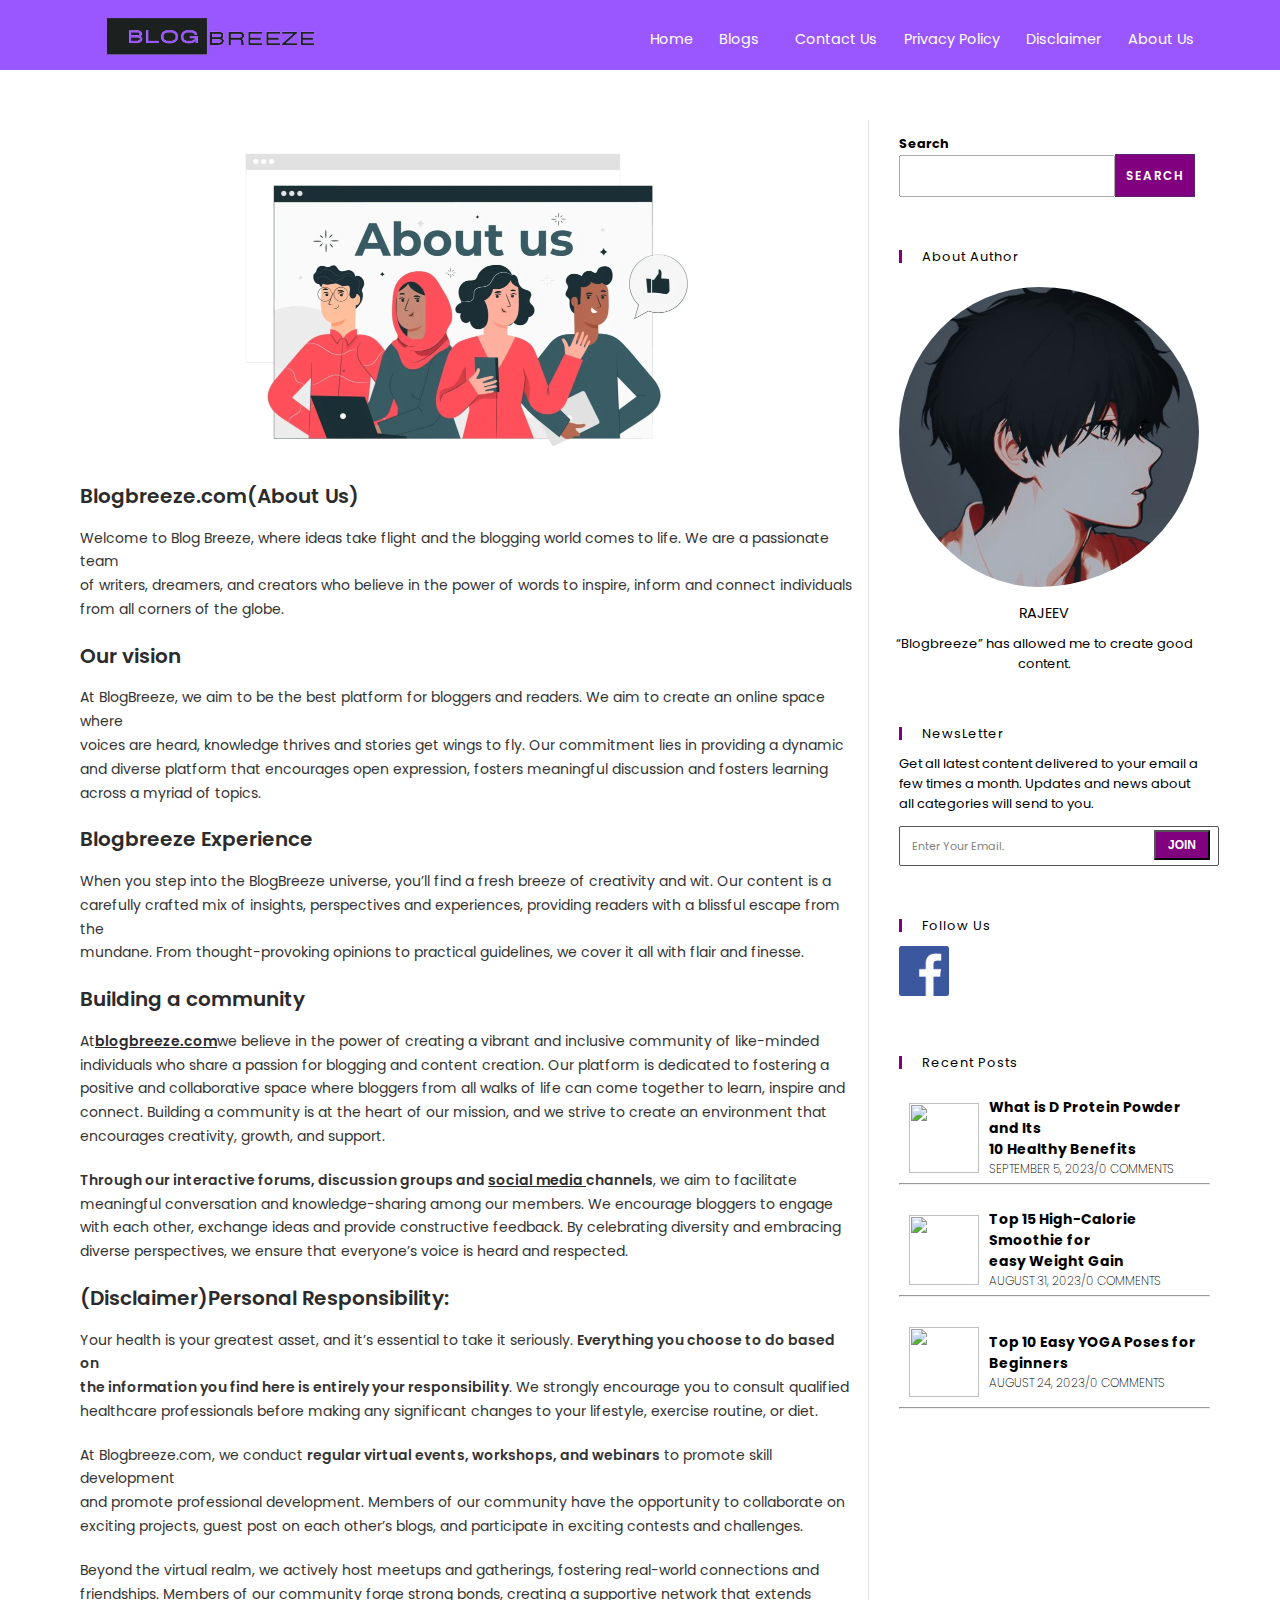
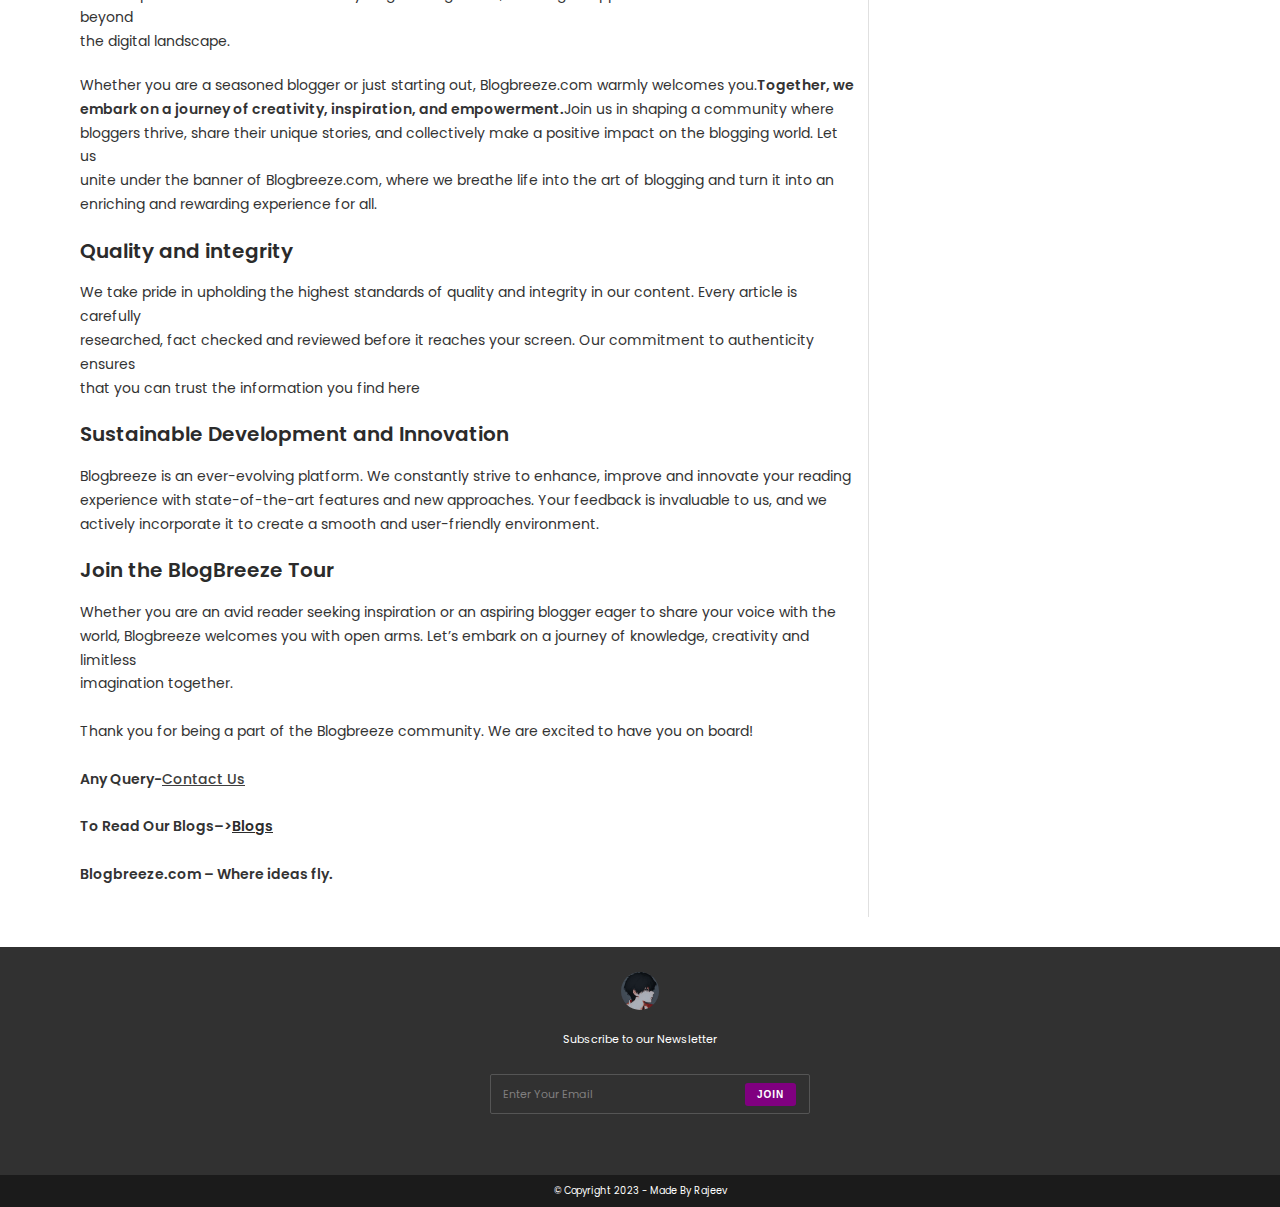
==== aboutUs.html @ b955d86d "Add files via upload" ====
<!DOCTYPE html>
<html lang="en">
<head>
    <meta charset="UTF-8">
    <meta name="viewport" content="width=device-width, initial-scale=1.0">
    <title>About Us</title>
    <link rel="preconnect" href="https://fonts.googleapis.com">
    <link rel="preconnect" href="https://fonts.gstatic.com" crossorigin>
    <link href="https://fonts.googleapis.com/css2?family=Poppins:wght@100;200;300;400;500;600;700;800;900&display=swap"
        rel="stylesheet">

    <link rel="icon" href="https://blogbreeze.com/wp-content/uploads/2023/07/cropped-android-chrome-512x512-1-32x32.png" />


    <link rel="stylesheet" href="css/sidebar.css">
    <link rel="stylesheet" href="css/header-footer.css">
    <link rel="stylesheet" href="css/privacy.css">
    <link rel="stylesheet" href="css/aboutUs.css">
</head>
<body>
    <!--Header-->
    <header>
        <div class="logo-div">
            <a href="#"><img class="logo" src="images/logo.png" alt=""></a>
        </div>
        <div class="links-div">
            <div><a href="home.html">Home</a></div>
            <div class="dropdown"><a href="blogs.html">Blogs<ion-icon name="chevron-down-outline"></ion-icon></a>
                <div class="dropdown-content">
                    <div class="divider"></div>
                    <a href="#">Healthy Diet</a>
                    <a href="#">Healthy Tips</a>
                    <a href="#">Healthy Insights</a>
                </div>
            </div>
            <div><a href="contact.html">Contact Us</a></div>
            <div><a href="privacyPolicy.html">Privacy Policy</a></div>
            <div><a href="disclaimer.html">Disclaimer</a></div>
            <div><a href="aboutUs.html">About Us</a></div>
            <div class="search">
                <ion-icon name="search-outline"></ion-icon>
            </div>
        </div>
    </header>
    <!--Privacy Policy-->
<div class="container">
    <div class="main">
        
        <div class="image">
            <img class="imageAbout" src="images/aboutUs.webp">
        </div>

       
        <h1 class="aboutHead">Blogbreeze.com(About Us)</h1>
        <p class="paragraphs">
            Welcome to Blog Breeze, where ideas take flight and the blogging world comes to life. We are a passionate team<br>of writers, dreamers, and creators who believe in the power of words to inspire, inform and connect individuals<br>from all corners of the globe.
        </p>


        <h1 class="aboutHead">Our vision</h1>
        <p class="paragraphs">
            At BlogBreeze, we aim to be the best platform for bloggers and readers. We aim to create an online space where<br> voices are heard, knowledge thrives and stories get wings to fly. Our commitment lies in providing a dynamic<br>and diverse platform that encourages open expression, fosters meaningful discussion and fosters learning<br>across a myriad of topics.
        </p>
        
        <h1 class="aboutHead">Blogbreeze Experience</h1>
        <p class="paragraphs">
            When you step into the BlogBreeze universe, you’ll find a fresh breeze of creativity and wit. Our content is a<br>carefully crafted mix of insights, perspectives and experiences, providing readers with a blissful escape from the<br>mundane. From thought-provoking opinions to practical guidelines, we cover it all with flair and finesse.
        </p>

        <h1 class="aboutHead">Building a community</h1>
        <p class="paragraphs">
            At<a href="home.html"style="color:#2B2B2B;font-family:'Poppins',sans-serif;font-weight: 600;">blogbreeze.com</a>we believe in the power of creating a vibrant and inclusive community of like-minded<br>individuals who share a passion for blogging and content creation. Our platform is dedicated to fostering a<br> positive and collaborative space where bloggers from all walks of life can come together to learn, inspire and<br> connect. Building a community is at the heart of our mission, and we strive to create an environment that<br>encourages creativity, growth, and support.
        </p>

        <p class="paragraphs">
            <span style="font-weight: 600;">Through our interactive forums, discussion groups and <a href="https://en.wikipedia.org/wiki/Social_network"style="color:#2B2B2B;font-family:'Poppins',sans-serif;font-weight: 600;">social media </a>channels</span>, we aim to facilitate meaningful conversation and knowledge-sharing among our members. We encourage bloggers to engage with each other, exchange ideas and provide constructive feedback. By celebrating diversity and embracing diverse perspectives, we ensure that everyone’s voice is heard and respected.
        </p>



        <h1 class="aboutHead">(Disclaimer)Personal Responsibility:</h1>
        <p class="paragraphs">
            Your health is your greatest asset, and it’s essential to take it seriously. <span style="font-weight: 600;">Everything you choose to do based on</span><br><span style="font-weight: 600;"> the information you find here is entirely your responsibility</span>. We strongly encourage you to consult qualified <br> healthcare professionals before making any significant changes to your lifestyle, exercise routine, or diet.
        </p>

        <p class="paragraphs">
            At Blogbreeze.com, we conduct <span style="font-weight: 600;">regular virtual events, workshops, and webinars</span> to promote skill development<br>and promote professional development. Members of our community have the opportunity to collaborate on<br>exciting projects, guest post on each other’s blogs, and participate in exciting contests and challenges.
        </p>

        <p class="paragraphs">
            Beyond the virtual realm, we actively host meetups and gatherings, fostering real-world connections and<br>friendships. Members of our community forge strong bonds, creating a supportive network that extends beyond<br>the digital landscape.
        </p>

        <p class="paragraphs">
            Whether you are a seasoned blogger or just starting out, Blogbreeze.com warmly welcomes you.<span style="font-weight: 600;">Together, we</span><br><span style="font-weight: 600;">embark on a journey of creativity, inspiration, and empowerment.</span>Join us in shaping a community where<br>bloggers thrive, share their unique stories, and collectively make a positive impact on the blogging world. Let us<br>unite under the banner of Blogbreeze.com, where we breathe life into the art of blogging and turn it into an<br>enriching and rewarding experience for all.
        </p>    

        <h1 class="aboutHead">Quality and integrity</h1>
        <p class="paragraphs">
            We take pride in upholding the highest standards of quality and integrity in our content. Every article is carefully<br>researched, fact checked and reviewed before it reaches your screen. Our commitment to authenticity ensures<br> that you can trust the information you find here
        </p>

        <h1 class="aboutHead">Sustainable Development and Innovation</h1>
        <p class="paragraphs">
            Blogbreeze is an ever-evolving platform. We constantly strive to enhance, improve and innovate your reading<br>experience with state-of-the-art features and new approaches. Your feedback is invaluable to us, and we<br>actively incorporate it to create a smooth and user-friendly environment.
        </p>

        <h1 class="aboutHead">Join the BlogBreeze Tour</h1>
        <p class="paragraphs">
            Whether you are an avid reader seeking inspiration or an aspiring blogger eager to share your voice with the<br> world, Blogbreeze welcomes you with open arms. Let’s embark on a journey of knowledge, creativity and limitless<br>imagination together.<br><br>Thank you for being a part of the Blogbreeze community. We are excited to have you on board!
            <br><br><span style="font-weight: 600;">Any Query-</span><a href="contact.html" style="color:rgb(62, 62, 62);font-family:'Poppins',sans-serif;font-weight: 500;">Contact Us</a>
            <br><br><span style="font-weight: 600;">To Read Our Blogs–></span><a href="blog.html" style="color:#2B2B2B;font-family:'Poppins',sans-serif;font-weight: 600;">Blogs</a><br><br>
            <span style="font-weight: 600;">Blogbreeze.com – Where ideas fly.</span>
        </p>

    </div>



<!--SideBar-->

    <div class="wholeSidebar">
        <div class="divider"></div> 
        <!--Searchbar-->
        <div class="sideBar">
            
            <div class="inputContainer">

                <!--Search Label-->
                <label class="labelSearch">Search</label><br>
                <!--Search box-->
                <input class="inputSearch" type="text"><a class="linkSearch" href="#">Search</a>

            </div>

        </div>

        <!--about Author heading-->
        <div class="aboutAuthor">
            <div class="vertical"></div>
            <h1 class="aboutHeading">About Author</h1>
        </div>

        <!--sidebarImage-->
        <div class="sidebarImage">
            <img class="rajeevImage" src="images/profile-pic.jpg">
        </div>

        <!--Rajeev content below image(heading and subtitle)-->
       <div class="aboutRajeev">

            <h1 class="Rajeev">Rajeev</h1>
            <div class="innerhead"><p>“Blogbreeze” has allowed me to create good <br>content.</p></div>

       </div>

       <!--newsletter heading-->
        <div class="aboutAuthor">
            <div class="vertical"></div>
            <h1 class="aboutHeading">NewsLetter</h1>

        </div>

        <!--newsletter content-->
        <div class="newsletter">
            <p>Get all latest content delivered to your email a<br>few times a month. Updates and news about<br>all categories will send to you.</p>

        </div>

        <!--email box and join button-->
        <div class="email-box">
            <div class="input-wrapper">
                <input type="text" placeholder="Enter Your Email.">
                <button class="btn1">Join</button>
            </div>

        </div>

        <!-- Follow us heading -->
        <div class="aboutAuthor">
            <div class="vertical"></div>
            <h1 class="aboutHeading">Follow Us</h1>
        </div>

        <!--image facebook-->
        <img class="facebook" src="images/facebook.png">


        <!--Recent Posts heading-->
        <div class="aboutAuthor">
            <div class="vertical"></div>
            <h1 class="aboutHeading">Recent Posts</h1>
        </div>
        
        <!--div 1 : Recent post 1-->
        <div class="blogContainer">
            <div class="imgHead">
                <img class="thumbnail" src="https://blogbreeze.com/wp-content/uploads/2023/09/D-Protin-150x150.webp">
                <div class="text"><h1 class="blog_Head">What is D Protein Powder and Its <br> 10 Healthy Benefits</h1><h1 class="blog_subtitle">SEPTEMBER 5, 2023/0 COMMENTS</h1></div>
            </div>
            <hr>
        </div>

        <!--div 2 : Recent post 2-->
        <div class="blogContainer">
            <div class="imgHead">
                <img class="thumbnail" src="https://blogbreeze.com/wp-content/uploads/2023/08/Top-10-High-Calorie-150x150.webp">
                <div class="text"><h1 class="blog_Head">Top 15 High-Calorie Smoothie for<br> easy Weight Gain</h1><h1 class="blog_subtitle">AUGUST 31, 2023/0 COMMENTS</h1></div>
            </div>
            <hr>
        </div>

        <!--div 3 : Recent post 3-->
        <div class="blogContainer">
            <div class="imgHead">
                <img class="thumbnail" src="https://blogbreeze.com/wp-content/uploads/2023/08/Top-10-150x150.webp">
                <div class="text"><h1 class="blog_Head">Top 10 Easy YOGA Poses for <br> Beginners</h1><h1 class="blog_subtitle">AUGUST 24, 2023/0 COMMENTS</h1></div>
            </div>
            <hr>
        </div>
    </div>
    
</div>

<!--Footer-->
    <footer>
        <div class="top">
            <div class="image"><img src="images/profile-pic.jpg" alt=""></div>
            <div class="text">Subscribe to our Newsletter</div>
            <div class="email-box"><input type="text" placeholder="Enter Your Email"><button class="btn">JOIN</button></div>
            <div class="logo"><ion-icon name="logo-facebook"></ion-icon></div>
        </div>
        <div class="bottom">&copy; Copyright 2023 - Made By Rajeev</div>
    </footer>

    <script type="module" src="https://unpkg.com/ionicons@7.1.0/dist/ionicons/ionicons.esm.js"></script>
    <script nomodule src="https://unpkg.com/ionicons@7.1.0/dist/ionicons/ionicons.js"></script>
</body>
</html>
---- css/sidebar.css ----
/*****Sidebar*****/

.wholeSidebar{
    position: relative;
    float: right;
    margin-right: 0px;
    margin-top: 0px;
    padding-top:10px;
    padding-left:0.9rem;
    
  
}

/*vertical bar*/

.divider {
    border-left: 1px solid rgb(204, 204, 204,0.6);
    height:100%;
    position: absolute;
    left: 0.9%;
    
  }

/*Search Bar*/
.inputContainer{
    padding-top:10px;
    padding-left:20px;
    
}
.labelSearch{
    font-size: 0.8rem;
    font-weight: 700;
    
 }
.inputSearch{
    height: 1.6rem;
    opacity: 0.6;
    padding: 6px 10px ;
    width: 12rem;

    
    align-items: center;
 }
 .linkSearch{
    text-decoration: none;
    border: #5d2172 solid 1px;
    padding: 12px 10px;
    background-color: purple;
    color: white;
    font-size: 12px;
    text-transform: uppercase;
    font-weight: 600;
    letter-spacing: .1em;
}
/*flex aboutAuthor = all headings and vertical for purple border*/
.aboutAuthor {
    margin-top: 40px;
    display: flex;
    align-items: center;
    padding: 10px 0px 10px 20px;
  
}
.vertical {
    border-left: 3px solid purple;
    height: 0.8rem;
}
.aboutHeading{
    margin: 0px;
    font-size: 0.81rem;
    padding-left: 20px;
    font-weight: 400;
    letter-spacing: 1px;
}

/*sidebarImage*/
.rajeevImage{
    height: auto;
    vertical-align: middle;
    max-width: 100%;
    border-radius: 50%;
    height: 300px;
    width: 300px;
    padding-top: 10px;
    padding-left:20px;
    
}

/*Rajeev content below image(heading and subtitle)*/
.Rajeev{
    font-size: 0.9rem;
    text-align: center;
    font-weight: 400;
    text-transform: uppercase;
    margin: 16px 0 10px;
}
.innerhead{
    text-align: center;
    font-size: 13px;
}

/*newsletter content*/
.newsletter{
    padding-left:10px;
    font-size: 13px;
    padding-left:20px;
}

/*email box and join button*/
.email-box{
    padding-top:10px;
    padding-left:20px;
}
.input-wrapper {
   
    display: flex;
    align-items: center;
}

.email-box input {
    flex: 1; 
}
.btn1{
    margin-left: -65px;
   background-color: purple;
   color: white;

    text-transform: uppercase;
    padding: 6px 12px;
    font-size: 12px;
    font-weight: 600;
}

/*image facebook*/
.facebook{
    padding-left: 20px;
    
    height: 50px;
    width: 50px;
}

/* All Recent post */
.blogContainer{
    margin-left:20px;
    padding: 10px 0px 10px;
}
.imgHead{
    display: flex;
    flex-direction: row;
    align-items: center;
}
.thumbnail{
    width: 70px;
    height: 70px;
    padding: 10px 10px;
}
.blog_subtitle{
    font-size: 12px;
    font-weight: 200;
}
.blog_Head{
    font-size: 14px;
    font-weight: 700;
    
}
---- css/header-footer.css ----
body{
    font-family: 'Poppins', sans-serif;
    padding: 0;
}

*{
    margin: 0;
}

header{
    height: 60px;
    padding: 9px 60px 1px 60px;
    background-color: rgb(154,86,255);

    position: relative;
    left: 0;
    right: 0;
    top: 0;

    display: flex;
    justify-content: space-between;
    align-items: center;
}



.logo-div img{
    width: 270px;
}

.links-div{
    display: flex;
    justify-content: space-between;
    align-items: center;

    font-size: 0.9rem;

}

.links-div div{
    margin-left: 1.65rem;

}

.links-div a{
    cursor: pointer;
    transition: color 0.2s;

    color: white;

    text-decoration: none;
}

.links-div a:hover{
    color: purple;
}

.links-div a:active{
    color: purple;

}

.search ion-icon{
    color: white;
    font-size: 0.rem;
    --ionicon-stroke-width: 40px;
    cursor: pointer;
}

.search ion-icon:hover{
    color: purple;
}


/*Drop Down*/
.dropdown ion-icon {
    position: absolute;
    right: -14px;
    top: 3px;
}


.dropdown {
    position: relative;
    margin-right: 10px;


    /* overflow: hidden; */
}

.dropdown-content {
    display: none;
    position: absolute;
    left: -45px;
    top: 38px;
    background-color: #f9f9f9;
    min-width: 140px;
    box-shadow: 0px 8px 16px 0px rgba(0, 0, 0, 0.2);
    z-index: 1;

}

.dropdown:hover .dropdown-content {
    display: block;
}

.dropdown-content a:hover {
    background-color: #f5f4f4;
}

.dropdown-content a {
    color: #2b2b2b;
    padding: 10px 16px;
    text-decoration: none;
    display: block;
    text-align: left;
    font-size: 13px;
}


.dropdown-content .divider {
    background-color: purple;
    height: 2px;
    width: 100%;
    position: absolute;
    left: -26px;
}








/* FOOTER */
footer{   
    
    position: relative;
    bottom: 0;
    left: 0;
    right: 0;
    /* width: 100vw; */

    display: flex;
    flex-direction: column;
    justify-content: space-between;
    align-items: center;

}

.top{
    height: 178px;
    width: 100%;
    padding: 25px 0;
    background-color: #313131;

    display: flex;
    flex-direction: column;
    justify-content: top;
    align-items: center;
}

.top div{
    margin-bottom: 14px;
}

.top img{
    width: 38px;
    border-radius: 38px;
}

.top .text{
    font-size: 11px;
    color: white;
    text-align: center;

}

.email-box input{
    margin-top: 2px;
    padding: 10px 12px;
    border-radius: 2px;
    background-color: transparent;
    color: white;

    border: 1px solid #555;
    box-sizing: border-box;

    width: 320px;
    height: 40px;

    transition: all 0.2s ease;
}

.email-box input::placeholder{
    color: #807f7f;
    font-size: 11px;
    font-family: 'Poppins', sans-serif;
}

.email-box input:focus{
    outline: none;
    border: 1px solid purple;
    
}

.email-box .btn{
    margin-left: -65px;
    color: white;
    padding: 6px 12px;
    background-color: purple;
    border-radius: 3px;
    border: none;
    font-weight: 600;
    font-size: 10px;
    letter-spacing: 1px;

    cursor: pointer;
    transition: 0.2s;
}

.email-box .btn:hover{
    background-color: #5d2172;
}

.email-box .btn:active{
    background-color: #5d2172;
}


.top ion-icon{
    margin-top: 8px;
    color: rgb(234, 233, 233);
    font-size: 18px;
    cursor: pointer;
    transition: color 0.3s;
}

.top ion-icon:hover{
    color: purple;
}


.bottom{
    width: 100%;
    padding: 9px 0;

    font-size: 9.7px;
    background-color: #1b1b1b;
    color: white;
    text-align: center;
}
---- css/privacy.css ----
/*****Privacy Policy*****/
.container{
    display:flex;
    justify-content: space-between;
    margin:0px 50px;
    padding:40px 20px;
}
.main{
    margin-right:10px;
    margin-left:10px;
}

.privacyHead{
    font-family:'Poppins',sans-serif;
    font-size: 20px;
    font-weight: 600;
    margin: 0 0 20px;
    color: #333;
    line-height: 1.4;
    margin-block-start: 0.83em;
    margin-block-end: 0.83em;
    margin-inline-start: 0px;
    margin-inline-end: 0px;
}
.paragraphs{
    font-family:'Poppins',sans-serif;
    color: #333;
    font-size: 14px;
    margin: 0 0 20px;
    line-height: 1.7;
    font-weight: 400;
}
.imagePrivacy{
    width:256px;
    height:256px;
    box-sizing: border-box;
    max-width: 100%;
    vertical-align: bottom;
    display: block;
    margin: 10px auto 20px;
}
---- css/aboutUs.css ----
.imageAbout{
    width:512px;
    height:342px;
    box-sizing: border-box;
    max-width: 100%;
    vertical-align: bottom;
    display: block;
    margin: 10px auto 20px;
}
.aboutHead{
    font-family:'Poppins',sans-serif;
    font-size: 20px;
    font-weight: 600;
    margin: 0 0 20px;
    color: #2b2b2b;
    line-height: 1.4;
    margin-block-start: 0.83em;
    margin-block-end: 0.83em;
    margin-inline-start: 0px;
    margin-inline-end: 0px;
}
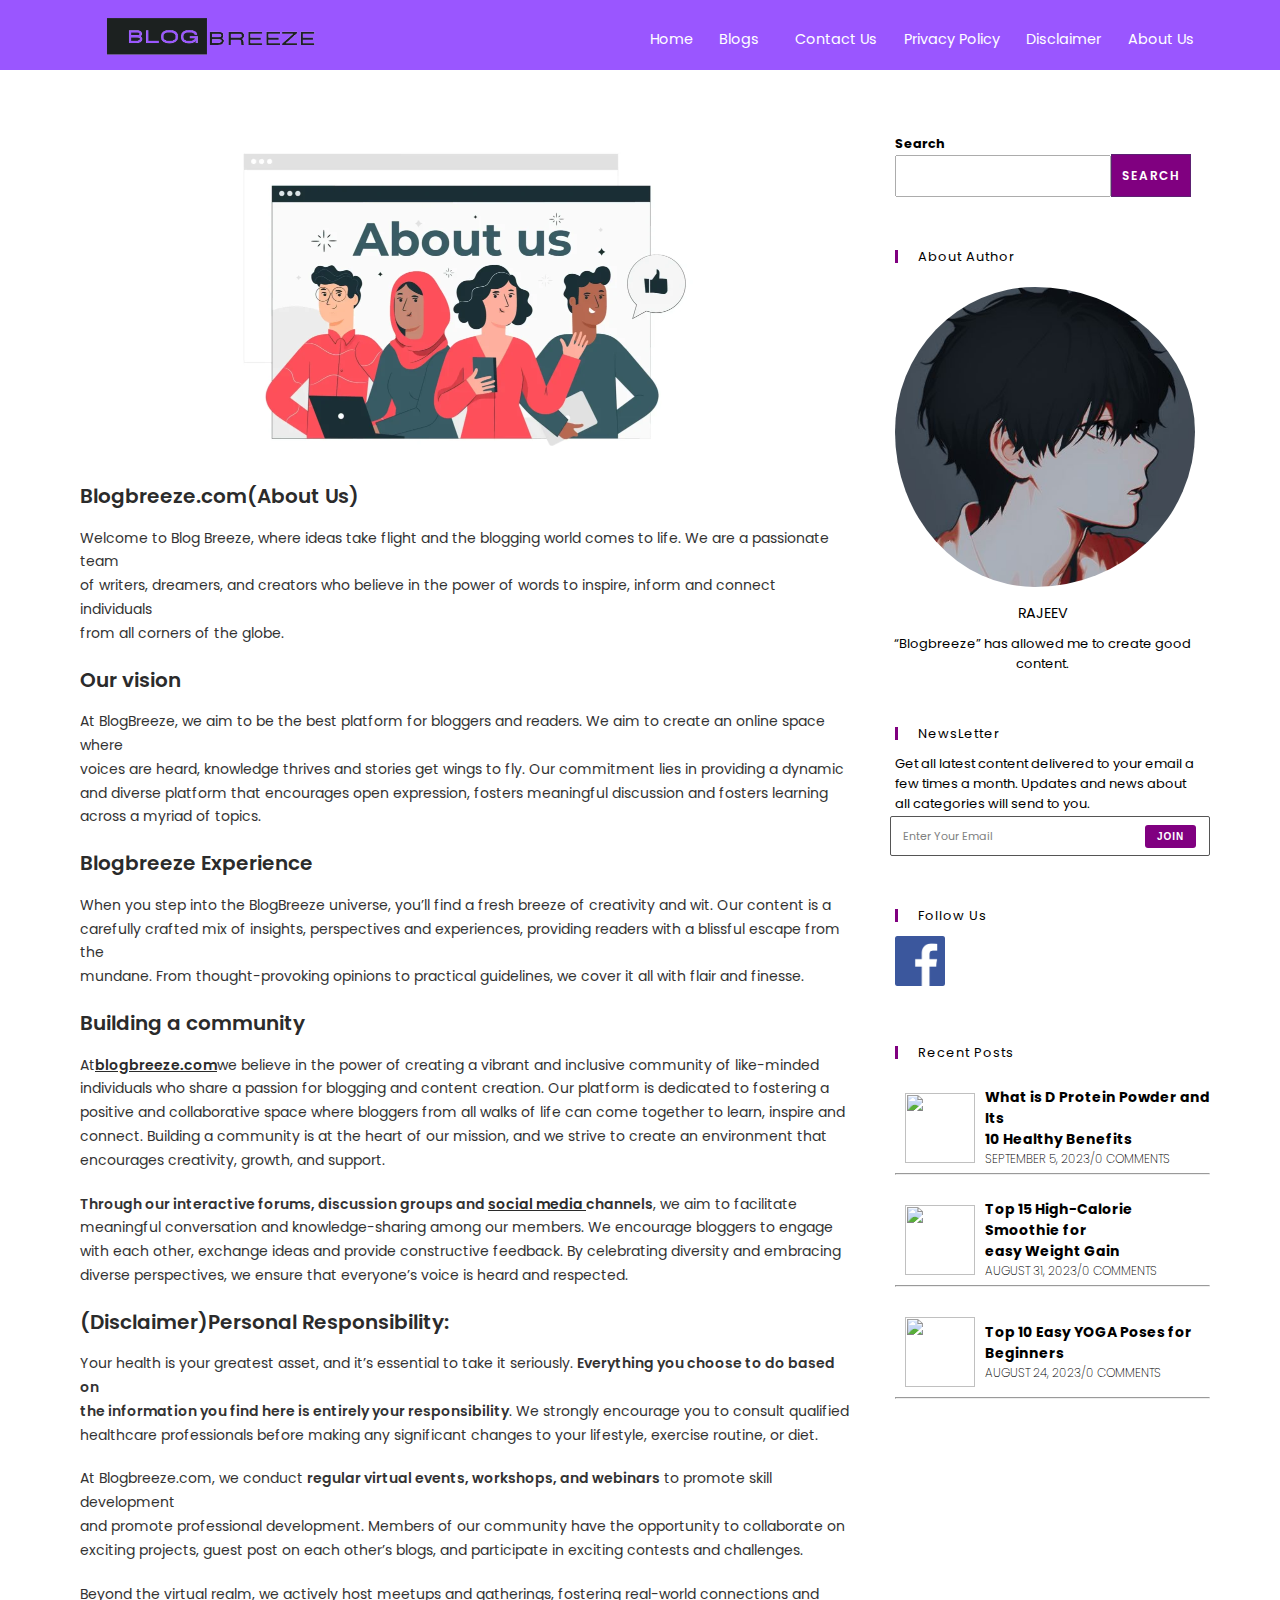
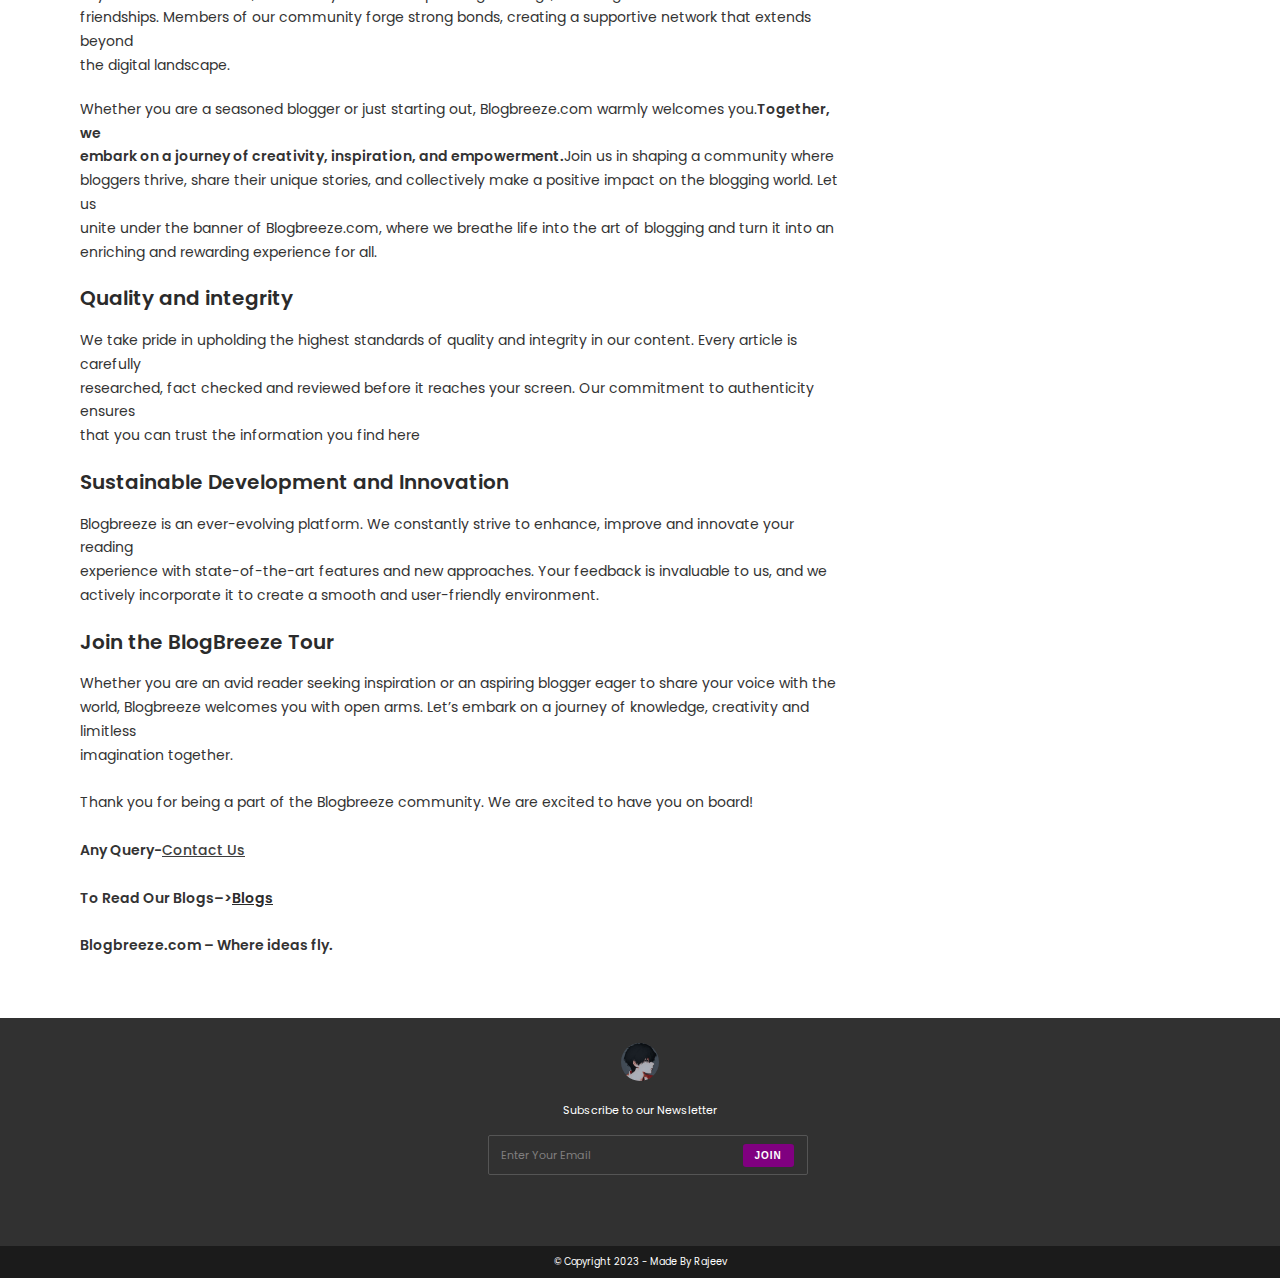
==== commit 4bdd1e76: "Add files via upload" ====
--- a/aboutUs.html
+++ b/aboutUs.html
@@ -24,7 +24,7 @@
             <a href="#"><img class="logo" src="images/logo.png" alt=""></a>
         </div>
         <div class="links-div">
-            <div><a href="home.html">Home</a></div>
+            <div><a href="index.html">Home</a></div>
             <div class="dropdown"><a href="blogs.html">Blogs<ion-icon name="chevron-down-outline"></ion-icon></a>
                 <div class="dropdown-content">
                     <div class="divider"></div>
@@ -44,6 +44,7 @@
     </header>
     <!--Privacy Policy-->
 <div class="container">
+    
     <div class="main">
         
         <div class="image">
@@ -119,121 +120,116 @@
 
 <!--SideBar-->
 
-    <div class="wholeSidebar">
-        <div class="divider"></div> 
-        <!--Searchbar-->
-        <div class="sideBar">
-            
-            <div class="inputContainer">
-
-                <!--Search Label-->
-                <label class="labelSearch">Search</label><br>
-                <!--Search box-->
-                <input class="inputSearch" type="text"><a class="linkSearch" href="#">Search</a>
-
-            </div>
-
-        </div>
-
-        <!--about Author heading-->
-        <div class="aboutAuthor">
-            <div class="vertical"></div>
-            <h1 class="aboutHeading">About Author</h1>
-        </div>
-
-        <!--sidebarImage-->
-        <div class="sidebarImage">
-            <img class="rajeevImage" src="images/profile-pic.jpg">
-        </div>
-
-        <!--Rajeev content below image(heading and subtitle)-->
-       <div class="aboutRajeev">
-
-            <h1 class="Rajeev">Rajeev</h1>
-            <div class="innerhead"><p>“Blogbreeze” has allowed me to create good <br>content.</p></div>
-
-       </div>
-
-       <!--newsletter heading-->
-        <div class="aboutAuthor">
-            <div class="vertical"></div>
-            <h1 class="aboutHeading">NewsLetter</h1>
-
-        </div>
-
-        <!--newsletter content-->
-        <div class="newsletter">
-            <p>Get all latest content delivered to your email a<br>few times a month. Updates and news about<br>all categories will send to you.</p>
-
-        </div>
-
-        <!--email box and join button-->
-        <div class="email-box">
-            <div class="input-wrapper">
-                <input type="text" placeholder="Enter Your Email.">
-                <button class="btn1">Join</button>
-            </div>
-
-        </div>
-
-        <!-- Follow us heading -->
-        <div class="aboutAuthor">
-            <div class="vertical"></div>
-            <h1 class="aboutHeading">Follow Us</h1>
-        </div>
-
-        <!--image facebook-->
-        <img class="facebook" src="images/facebook.png">
-
-
-        <!--Recent Posts heading-->
-        <div class="aboutAuthor">
-            <div class="vertical"></div>
-            <h1 class="aboutHeading">Recent Posts</h1>
-        </div>
+<div class="wholeSidebar">
+    
+    
+    <!--Searchbar-->
+    <div class="sideBar">
         
-        <!--div 1 : Recent post 1-->
-        <div class="blogContainer">
-            <div class="imgHead">
-                <img class="thumbnail" src="https://blogbreeze.com/wp-content/uploads/2023/09/D-Protin-150x150.webp">
-                <div class="text"><h1 class="blog_Head">What is D Protein Powder and Its <br> 10 Healthy Benefits</h1><h1 class="blog_subtitle">SEPTEMBER 5, 2023/0 COMMENTS</h1></div>
-            </div>
-            <hr>
-        </div>
-
-        <!--div 2 : Recent post 2-->
-        <div class="blogContainer">
-            <div class="imgHead">
-                <img class="thumbnail" src="https://blogbreeze.com/wp-content/uploads/2023/08/Top-10-High-Calorie-150x150.webp">
-                <div class="text"><h1 class="blog_Head">Top 15 High-Calorie Smoothie for<br> easy Weight Gain</h1><h1 class="blog_subtitle">AUGUST 31, 2023/0 COMMENTS</h1></div>
-            </div>
-            <hr>
-        </div>
-
-        <!--div 3 : Recent post 3-->
-        <div class="blogContainer">
-            <div class="imgHead">
-                <img class="thumbnail" src="https://blogbreeze.com/wp-content/uploads/2023/08/Top-10-150x150.webp">
-                <div class="text"><h1 class="blog_Head">Top 10 Easy YOGA Poses for <br> Beginners</h1><h1 class="blog_subtitle">AUGUST 24, 2023/0 COMMENTS</h1></div>
-            </div>
-            <hr>
-        </div>
-    </div>
-    
+        <div class="inputContainer">
+
+            <!--Search Label-->
+            <label class="labelSearch">Search</label><br>
+            <!--Search box-->
+            <input class="inputSearch" type="text"><a class="linkSearch" href="#">Search</a>
+
+        </div>
+
+    </div>
+
+    <!--about Author heading-->
+    <div class="aboutAuthor">
+        <div class="vertical"></div>
+        <h1 class="aboutHeading">About Author</h1>
+    </div>
+
+    <!--sidebarImage-->
+    <div class="sidebarImage">
+        <img class="rajeevImage" src="images/profile-pic.jpg">
+    </div>
+
+    <!--Rajeev content below image(heading and subtitle)-->
+    <div class="aboutRajeev">
+
+        <h1 class="Rajeev">Rajeev</h1>
+        <div class="innerhead"><p>“Blogbreeze” has allowed me to create good <br>content.</p></div>
+
+    </div>
+
+   <!--newsletter heading-->
+    <div class="aboutAuthor">
+        <div class="vertical"></div>
+        <h1 class="aboutHeading">NewsLetter</h1>
+
+    </div>
+
+    <!--newsletter content-->
+    <div class="newsletter">
+        <p>Get all latest content delivered to your email a<br>few times a month. Updates and news about<br>all categories will send to you.</p>
+
+    </div>
+
+    <!--email box and join button= footer email-->
+    
+    <div class="emailFoot"><input type="text" placeholder="Enter Your Email"><button class="btnFoot">JOIN</button></div>
+
+    <!-- Follow us heading -->
+    <div class="aboutAuthor">
+        <div class="vertical"></div>
+        <h1 class="aboutHeading">Follow Us</h1>
+    </div>
+
+    <!--image facebook-->
+    <img class="facebook" src="images/facebook.png">
+
+
+    <!--Recent Posts heading-->
+    <div class="aboutAuthor">
+        <div class="vertical"></div>
+        <h1 class="aboutHeading">Recent Posts</h1>
+    </div>
+    
+    <!--div 1 : Recent post 1-->
+    <div class="blogContainer">
+        <div class="imgHead">
+            <img class="thumbnail" src="https://blogbreeze.com/wp-content/uploads/2023/09/D-Protin-150x150.webp">
+            <div class="text"><h1 class="blog_Head">What is D Protein Powder and Its <br> 10 Healthy Benefits</h1><h1 class="blog_subtitle">SEPTEMBER 5, 2023/0 COMMENTS</h1></div>
+        </div>
+        <hr>
+    </div>
+
+    <!--div 2 : Recent post 2-->
+    <div class="blogContainer">
+        <div class="imgHead">
+            <img class="thumbnail" src="https://blogbreeze.com/wp-content/uploads/2023/08/Top-10-High-Calorie-150x150.webp">
+            <div class="text"><h1 class="blog_Head">Top 15 High-Calorie Smoothie for<br> easy Weight Gain</h1><h1 class="blog_subtitle">AUGUST 31, 2023/0 COMMENTS</h1></div>
+        </div>
+        <hr>
+    </div>
+
+    <!--div 3 : Recent post 3-->
+    <div class="blogContainer">
+        <div class="imgHead">
+            <img class="thumbnail" src="https://blogbreeze.com/wp-content/uploads/2023/08/Top-10-150x150.webp">
+            <div class="text"><h1 class="blog_Head">Top 10 Easy YOGA Poses for <br> Beginners</h1><h1 class="blog_subtitle">AUGUST 24, 2023/0 COMMENTS</h1></div>
+        </div>
+        <hr>
+    </div>
+
 </div>
 
-<!--Footer-->
-    <footer>
-        <div class="top">
-            <div class="image"><img src="images/profile-pic.jpg" alt=""></div>
-            <div class="text">Subscribe to our Newsletter</div>
-            <div class="email-box"><input type="text" placeholder="Enter Your Email"><button class="btn">JOIN</button></div>
-            <div class="logo"><ion-icon name="logo-facebook"></ion-icon></div>
-        </div>
-        <div class="bottom">&copy; Copyright 2023 - Made By Rajeev</div>
-    </footer>
-
+</div>
+
+<footer>
+    <div class="top">
+        <div class="image"><img src="images/profile-pic.jpg" alt=""></div>
+        <div class="text">Subscribe to our Newsletter</div>
+        <div class="emailFoot"><input type="text" placeholder="Enter Your Email"><button class="btnFoot">JOIN</button></div>
+        <div class="logo"><ion-icon name="logo-facebook"></ion-icon></div>
+    </div>
+    <div class="bottom">&copy; Copyright 2023 - Made By Rajeev</div>
+  </footer>
     <script type="module" src="https://unpkg.com/ionicons@7.1.0/dist/ionicons/ionicons.esm.js"></script>
     <script nomodule src="https://unpkg.com/ionicons@7.1.0/dist/ionicons/ionicons.js"></script>
-</body>
-</html>+  </body>
+  </html>--- a/css/sidebar.css
+++ b/css/sidebar.css
@@ -9,19 +9,21 @@
     margin-top: 0px;
     padding-top:10px;
     padding-left:0.9rem;
+    height:120px;
     
   
 }
 
 /*vertical bar*/
-
 .divider {
-    border-left: 1px solid rgb(204, 204, 204,0.6);
-    height:100%;
+    border-left: 1px solid rgba(12, 12, 12, 0.6);
+    height: 100%; 
     position: absolute;
-    left: 0.9%;
+    
+    
     
   }
+  
 
 /*Search Bar*/
 .inputContainer{
@@ -107,30 +109,7 @@
     padding-left:20px;
 }
 
-/*email box and join button*/
-.email-box{
-    padding-top:10px;
-    padding-left:20px;
-}
-.input-wrapper {
-   
-    display: flex;
-    align-items: center;
-}
-
-.email-box input {
-    flex: 1; 
-}
-.btn1{
-    margin-left: -65px;
-   background-color: purple;
-   color: white;
-
-    text-transform: uppercase;
-    padding: 6px 12px;
-    font-size: 12px;
-    font-weight: 600;
-}
+/*email box and join button = footer email*/
 
 /*image facebook*/
 .facebook{
--- a/css/header-footer.css
+++ b/css/header-footer.css
@@ -177,7 +177,8 @@
 
 }
 
-.email-box input{
+.emailFoot input{
+    margin-left:15px;
     margin-top: 2px;
     padding: 10px 12px;
     border-radius: 2px;
@@ -193,19 +194,19 @@
     transition: all 0.2s ease;
 }
 
-.email-box input::placeholder{
+.emailFoot input::placeholder{
     color: #807f7f;
     font-size: 11px;
     font-family: 'Poppins', sans-serif;
 }
 
-.email-box input:focus{
+.emailFoot input:focus{
     outline: none;
     border: 1px solid purple;
     
 }
 
-.email-box .btn{
+.emailFoot .btnFoot{
     margin-left: -65px;
     color: white;
     padding: 6px 12px;
@@ -220,11 +221,11 @@
     transition: 0.2s;
 }
 
-.email-box .btn:hover{
+.emailFoot .btnFoot:hover{
     background-color: #5d2172;
 }
 
-.email-box .btn:active{
+.emailFoot .btnFoot:active{
     background-color: #5d2172;
 }
 
